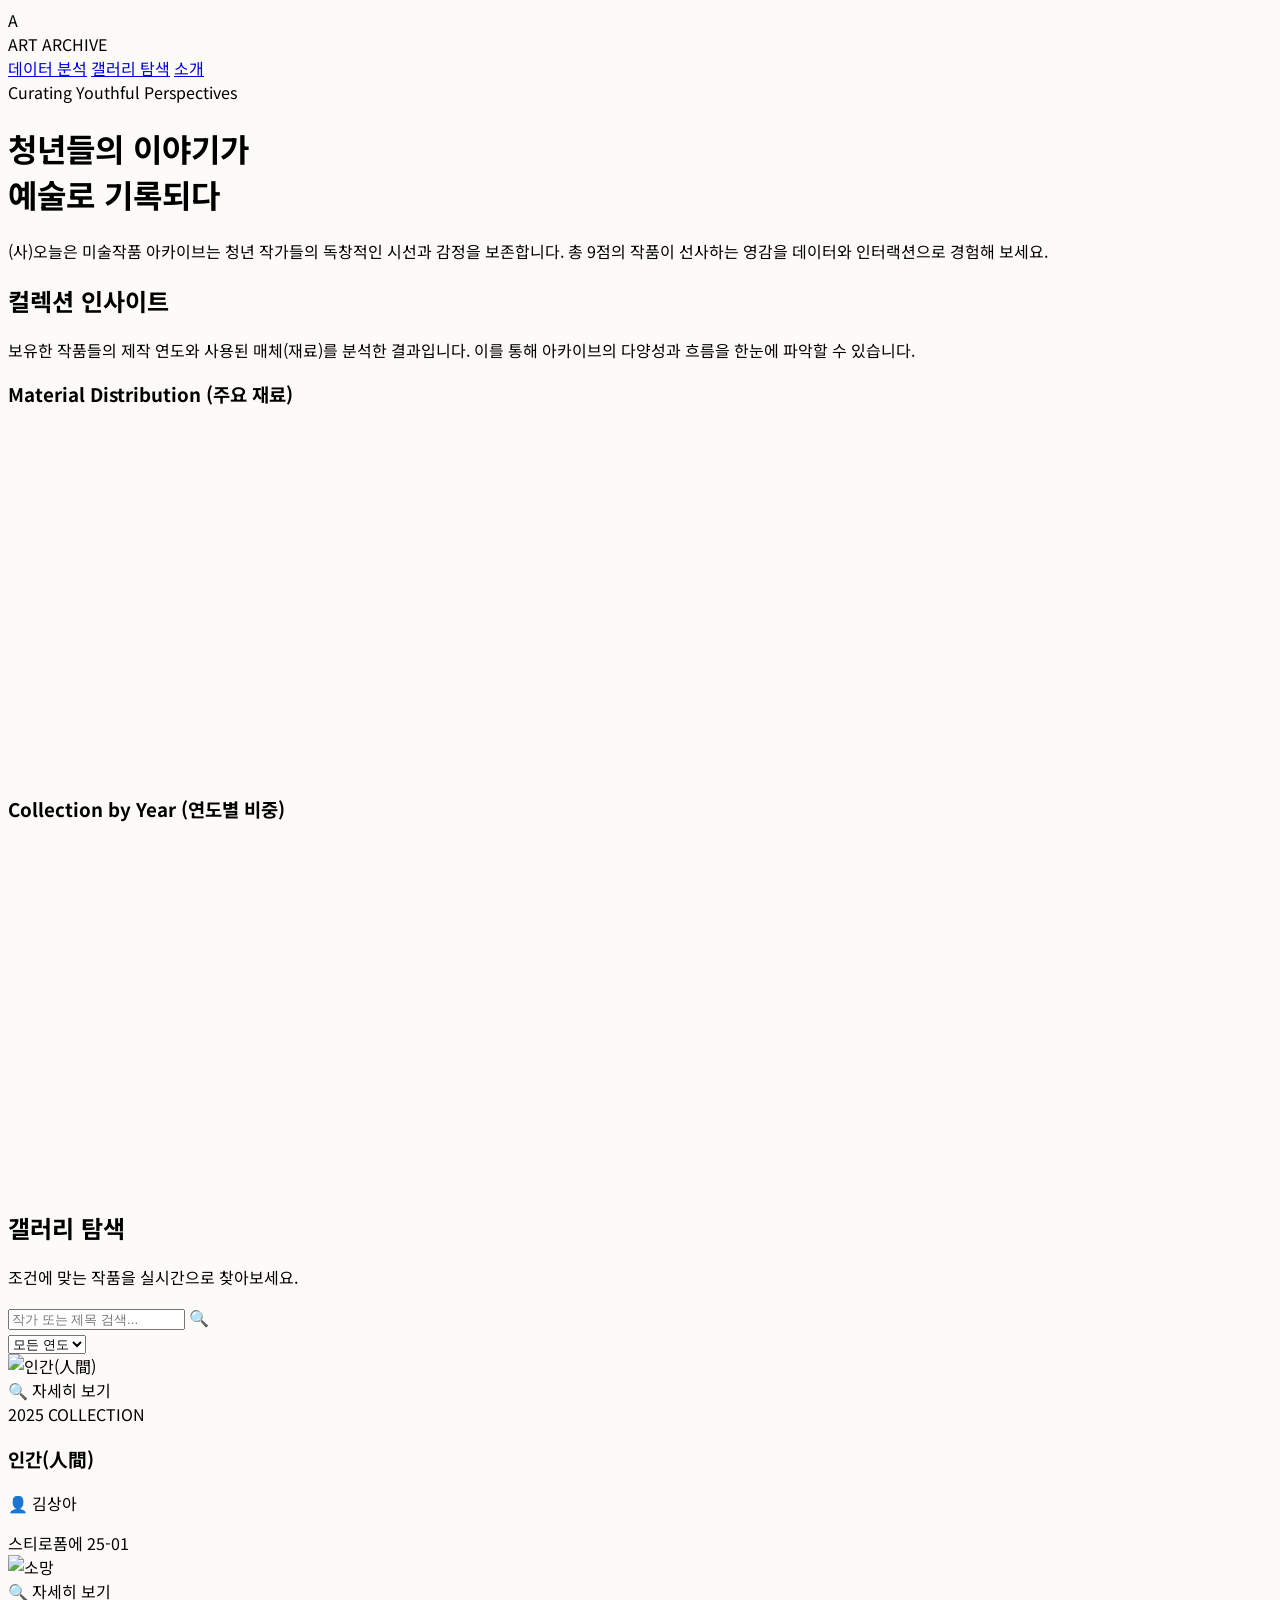
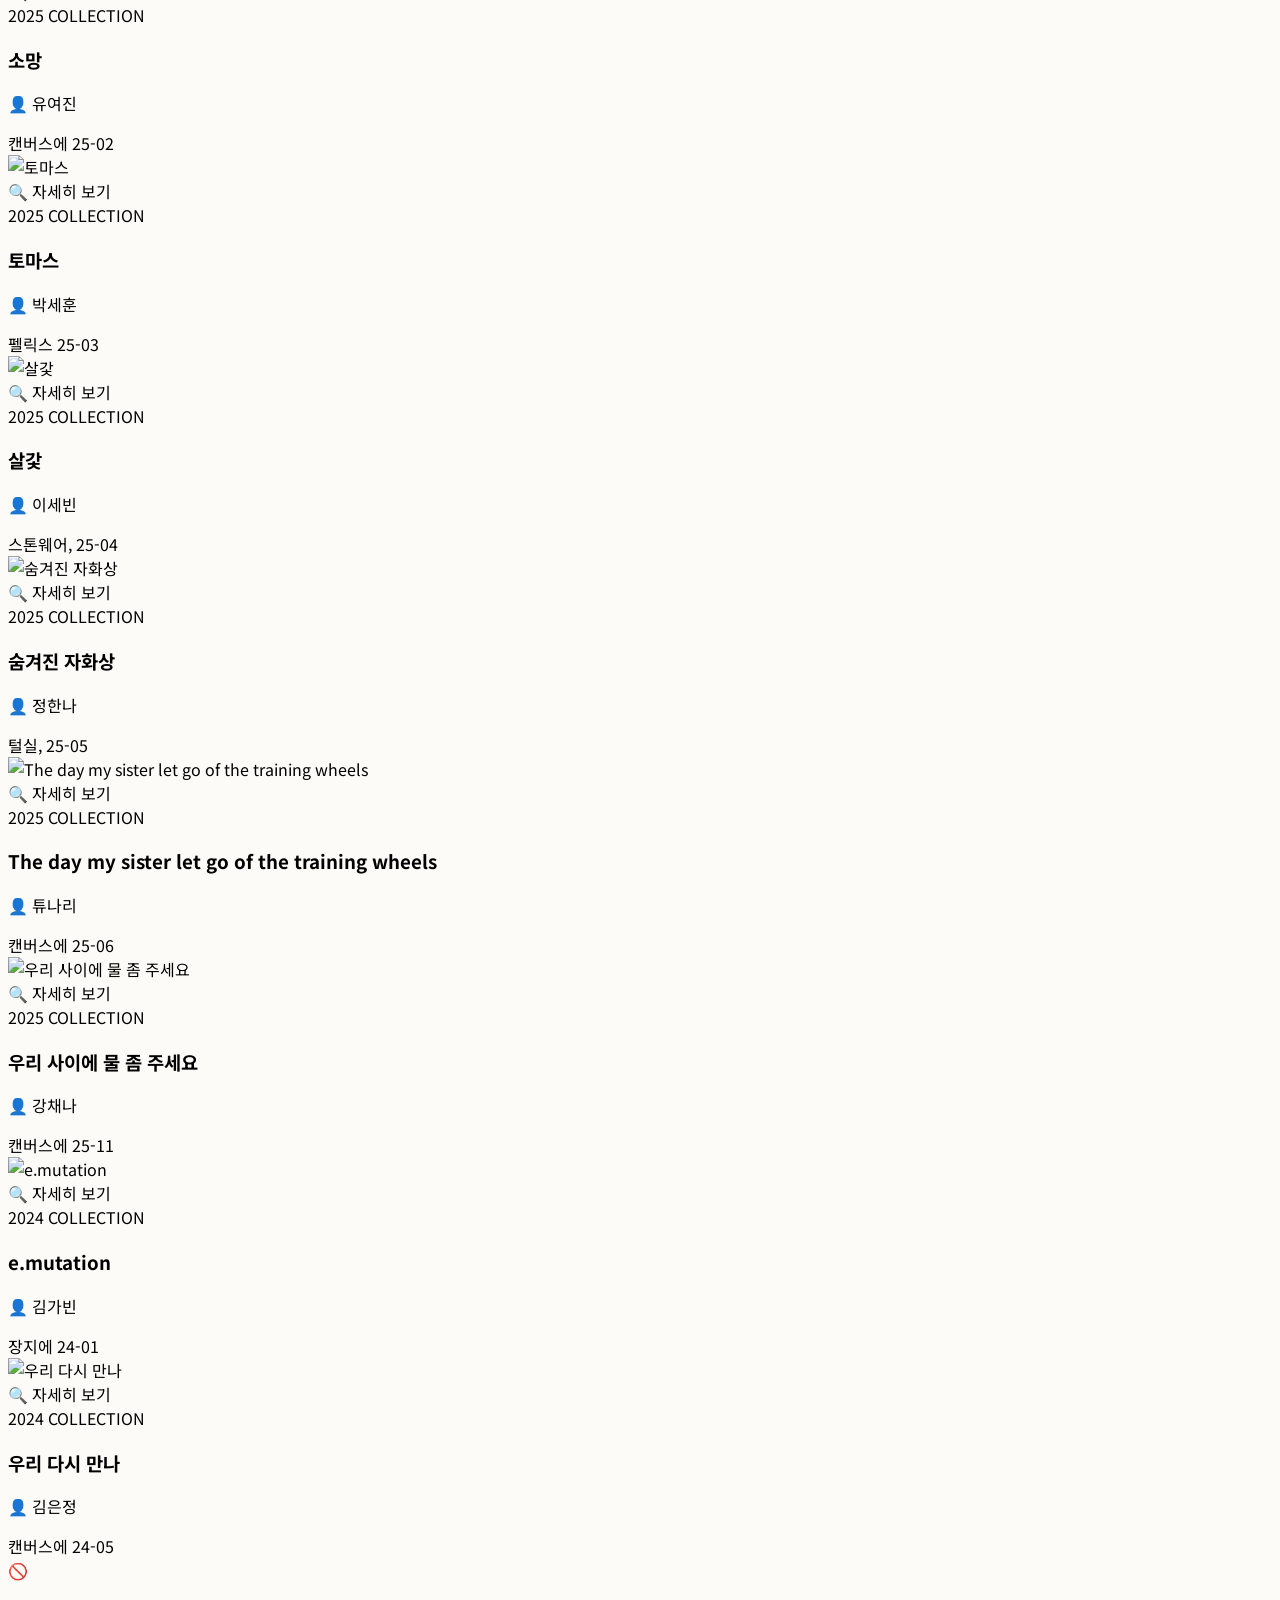
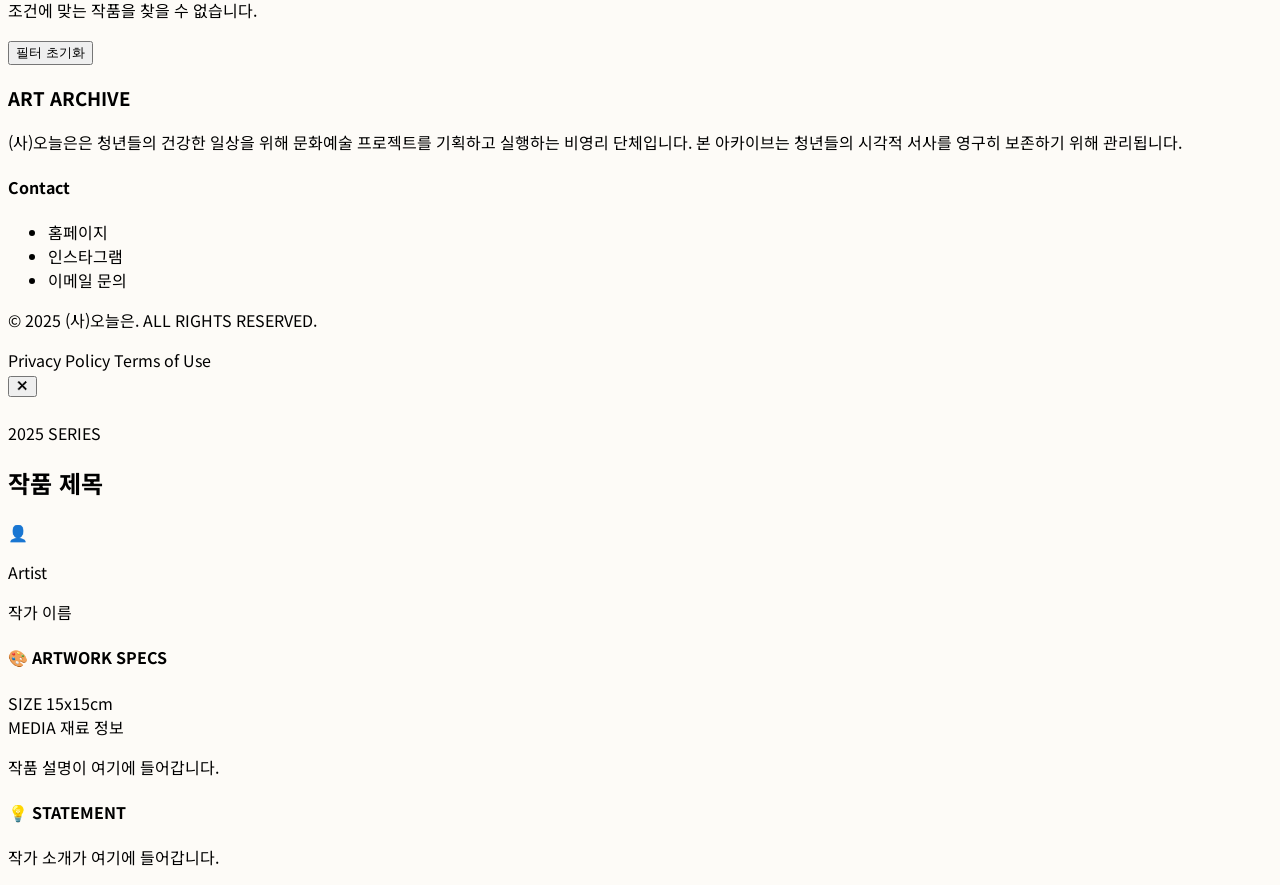
==== index.html @ 6c02b803 "Add files via upload" ====
<!DOCTYPE html>
<html lang="ko">
<head>
    <meta charset="UTF-8">
    <meta name="viewport" content="width=device-width, initial-scale=1.0">
    <title>(사)오늘은 미술작품 인터랙티브 아카이브</title>
    <!-- Tailwind CSS CDN -->
    <script src="https://cdn.tailwindcss.com"></script>
    <!-- Chart.js CDN -->
    <script src="https://cdn.jsdelivr.net/npm/chart.js"></script>
    <style>
        @import url('https://fonts.googleapis.com/css2?family=Noto+Sans+KR:wght@300;400;500;700;900&display=swap');
        
        body {
            font-family: 'Noto Sans KR', sans-serif;
            background-color: #fdfbf7; /* Warm Neutral Background */
        }

        .chart-container {
            position: relative;
            width: 100%;
            max-width: 600px;
            margin-left: auto;
            margin-right: auto;
            height: 300px;
            max-height: 400px;
        }

        @media (min-width: 768px) {
            .chart-container {
                height: 350px;
            }
        }

        .custom-scrollbar::-webkit-scrollbar {
            width: 6px;
        }
        .custom-scrollbar::-webkit-scrollbar-track {
            background: #f1f1f1;
        }
        .custom-scrollbar::-webkit-scrollbar-thumb {
            background: #cbd5e1;
            border-radius: 10px;
        }
        .custom-scrollbar::-webkit-scrollbar-thumb:hover {
            background: #94a3b8;
        }

        .artwork-card:hover .zoom-icon {
            opacity: 1;
            transform: scale(1);
        }
    </style>
</head>
<body class="text-slate-800 leading-relaxed overflow-x-hidden">

<!-- Chosen Palette: Warm Ivory & Professional Slate Blue -->
<!-- Application Structure Plan: 
    1. Hero Section: 서비스의 목적과 전체 규모를 요약하여 소개.
    2. Analytics Dashboard: Chart.js를 활용하여 재료 분포 및 연도별 비중을 시각화. 사용자가 전체 컬렉션의 성격을 데이터로 먼저 이해하도록 유도함.
    3. Interactive Gallery: 실시간 검색 및 필터링 기능을 갖춘 메인 탐색 영역.
    4. Detail Modal: 각 작품의 심층적인 서사(작가 의도, 소개)를 별도 레이어로 제공하여 몰입감 있는 소비 환경 조성.
    이 구조는 데이터 기반의 거시적 관점(Dashboard)에서 개별 작품의 미시적 관점(Gallery)으로 흐르는 논리적인 정보 아키텍처를 따름.
-->

<!-- Visualization & Content Choices: 
    - 컬렉션 규모 -> 숫자 카운터 -> 직관적 규모 파악.
    - 재료 분포 -> 가로 바 차트 (Chart.js) -> 다양한 매체(재료) 사용 현황 비교.
    - 연도별 비중 -> 도넛 차트 (Chart.js) -> 아카이브의 시간적 구성 확인.
    - 작품 목록 -> 인터랙티브 그리드 -> 시각적 탐색 및 필터링.
    - 상세 정보 -> 모달 윈도우 -> 텍스트와 이미지의 집중도 높은 결합.
    - NO SVG/Mermaid: 모든 아이콘 및 그래픽 요소는 Unicode 및 Tailwind 기반 레이아웃으로 구현.
-->

<!-- CONFIRMATION: NO SVG graphics used. NO Mermaid JS used. -->

<div id="app" class="min-h-screen flex flex-col">
    <!-- Navigation -->
    <nav class="bg-white/90 backdrop-blur-md border-b border-orange-100 sticky top-0 z-50">
        <div class="max-w-7xl mx-auto px-6 py-4 flex justify-between items-center">
            <div class="flex items-center gap-3">
                <div class="w-8 h-8 bg-blue-600 rounded-lg flex items-center justify-center text-white font-black">A</div>
                <span class="font-black text-xl tracking-tighter text-slate-900 underline decoration-blue-500 decoration-4 underline-offset-4">ART ARCHIVE</span>
            </div>
            <div class="hidden md:flex gap-8 text-sm font-bold text-slate-500">
                <a href="#dashboard" class="hover:text-blue-600 transition-colors">데이터 분석</a>
                <a href="#gallery" class="hover:text-blue-600 transition-colors">갤러리 탐색</a>
                <a href="#about" class="hover:text-blue-600 transition-colors">소개</a>
            </div>
        </div>
    </nav>

    <!-- Hero Section -->
    <header class="bg-white py-16 md:py-24 border-b border-slate-100">
        <div class="max-w-7xl mx-auto px-6 text-center">
            <span class="inline-block px-4 py-1.5 bg-blue-50 text-blue-600 text-xs font-black rounded-full mb-6 tracking-widest uppercase italic">Curating Youthful Perspectives</span>
            <h1 class="text-4xl md:text-6xl font-black text-slate-900 mb-6 leading-tight">
                청년들의 이야기가<br><span class="text-blue-600 italic">예술로 기록되다</span>
            </h1>
            <p class="max-w-2xl mx-auto text-slate-500 text-lg font-medium leading-relaxed">
                (사)오늘은 미술작품 아카이브는 청년 작가들의 독창적인 시선과 감정을 보존합니다. 
                총 <span id="total-count" class="text-blue-600 font-black">0</span>점의 작품이 선사하는 영감을 데이터와 인터랙션으로 경험해 보세요.
            </p>
        </div>
    </header>

    <!-- Dashboard Section -->
    <section id="dashboard" class="py-20 bg-[#f8fafc]">
        <div class="max-w-7xl mx-auto px-6">
            <div class="mb-12 text-center md:text-left">
                <h2 class="text-3xl font-black text-slate-900 mb-4">컬렉션 인사이트</h2>
                <p class="text-slate-500 max-w-xl">보유한 작품들의 제작 연도와 사용된 매체(재료)를 분석한 결과입니다. 이를 통해 아카이브의 다양성과 흐름을 한눈에 파악할 수 있습니다.</p>
            </div>

            <div class="grid grid-cols-1 md:grid-cols-2 gap-10">
                <!-- Material Chart -->
                <div class="bg-white p-8 rounded-[32px] shadow-sm border border-slate-100">
                    <h3 class="font-bold text-slate-400 text-xs uppercase tracking-widest mb-6">Material Distribution (주요 재료)</h3>
                    <div class="chart-container">
                        <canvas id="materialChart"></canvas>
                    </div>
                </div>

                <!-- Year Chart -->
                <div class="bg-white p-8 rounded-[32px] shadow-sm border border-slate-100">
                    <h3 class="font-bold text-slate-400 text-xs uppercase tracking-widest mb-6">Collection by Year (연도별 비중)</h3>
                    <div class="chart-container">
                        <canvas id="yearChart"></canvas>
                    </div>
                </div>
            </div>
        </div>
    </section>

    <!-- Gallery Section -->
    <section id="gallery" class="py-20 bg-white">
        <div class="max-w-7xl mx-auto px-6">
            <!-- Filter Bar -->
            <div class="flex flex-col md:flex-row justify-between items-start md:items-center gap-6 mb-16 bg-slate-50 p-6 rounded-[24px]">
                <div class="flex flex-col gap-2">
                    <h2 class="text-2xl font-black text-slate-900">갤러리 탐색</h2>
                    <p class="text-sm text-slate-400">조건에 맞는 작품을 실시간으로 찾아보세요.</p>
                </div>
                
                <div class="flex flex-wrap gap-4 w-full md:w-auto">
                    <div class="relative flex-grow md:flex-grow-0">
                        <input type="text" id="searchInput" placeholder="작가 또는 제목 검색..." 
                               class="w-full md:w-64 pl-10 pr-4 py-3 bg-white border border-slate-200 rounded-xl focus:ring-4 focus:ring-blue-500/10 focus:border-blue-500 outline-none text-sm font-medium transition-all">
                        <span class="absolute left-3 top-1/2 -translate-y-1/2 text-slate-300 font-bold">🔍</span>
                    </div>
                    <select id="yearFilter" 
                            class="pl-4 pr-10 py-3 bg-white border border-slate-200 rounded-xl focus:ring-4 focus:ring-blue-500/10 outline-none text-sm font-bold cursor-pointer appearance-none">
                        <option value="all">모든 연도</option>
                        <option value="2025">2025년</option>
                        <option value="2024">2024년</option>
                    </select>
                </div>
            </div>

            <!-- Art Grid -->
            <div id="artGrid" class="grid grid-cols-1 sm:grid-cols-2 lg:grid-cols-3 xl:grid-cols-4 gap-x-8 gap-y-12">
                <!-- Dynamically Populated -->
            </div>

            <!-- Empty State -->
            <div id="emptyState" class="hidden flex-col items-center justify-center py-32 text-slate-300">
                <span class="text-6xl mb-6">🚫</span>
                <p class="text-xl font-bold">조건에 맞는 작품을 찾을 수 없습니다.</p>
                <button id="resetFilters" class="mt-4 text-blue-600 hover:underline font-bold text-sm">필터 초기화</button>
            </div>
        </div>
    </section>

    <!-- Footer -->
    <footer class="mt-auto bg-slate-900 py-16 text-white">
        <div class="max-w-7xl mx-auto px-6">
            <div class="flex flex-col md:flex-row justify-between gap-12 border-b border-slate-800 pb-12 mb-12">
                <div class="max-w-sm">
                    <h3 class="text-2xl font-black mb-6 italic underline decoration-blue-500 decoration-4">ART ARCHIVE</h3>
                    <p class="text-slate-400 text-sm leading-relaxed">
                        (사)오늘은은 청년들의 건강한 일상을 위해 문화예술 프로젝트를 기획하고 실행하는 비영리 단체입니다. 본 아카이브는 청년들의 시각적 서사를 영구히 보존하기 위해 관리됩니다.
                    </p>
                </div>
                <div class="grid grid-cols-2 gap-16">
                    <div>
                        <h4 class="font-black text-xs uppercase tracking-widest text-slate-500 mb-6">Contact</h4>
                        <ul class="text-sm space-y-4 text-slate-300 font-medium">
                            <li class="hover:text-blue-400 cursor-pointer">홈페이지</li>
                            <li class="hover:text-blue-400 cursor-pointer">인스타그램</li>
                            <li class="hover:text-blue-400 cursor-pointer">이메일 문의</li>
                        </ul>
                    </div>
                </div>
            </div>
            <div class="flex flex-col md:flex-row justify-between items-center gap-6">
                <p class="text-slate-500 text-xs font-bold">© 2025 (사)오늘은. ALL RIGHTS RESERVED.</p>
                <div class="flex gap-4 text-xs font-black uppercase text-slate-500">
                    <span>Privacy Policy</span>
                    <span>Terms of Use</span>
                </div>
            </div>
        </div>
    </footer>

    <!-- Detail Modal -->
    <div id="detailModal" class="fixed inset-0 z-[100] hidden items-center justify-center p-4 bg-slate-950/90 backdrop-blur-xl animate-in fade-in duration-300">
        <div class="bg-white w-full max-w-6xl max-h-[90vh] rounded-[40px] overflow-hidden shadow-2xl flex flex-col md:flex-row relative">
            <button id="closeModal" class="absolute top-8 right-8 z-[110] p-4 bg-slate-100 hover:bg-red-50 text-slate-500 hover:text-red-500 rounded-full transition-all">
                <span class="font-bold">✕</span>
            </button>

            <!-- Image Area -->
            <div class="md:w-3/5 bg-slate-50 flex items-center justify-center overflow-hidden p-6 md:p-12 border-r border-slate-100">
                <img id="modalImg" src="" alt="" class="max-w-full max-h-[60vh] md:max-h-full object-contain shadow-2xl rounded-sm">
            </div>

            <!-- Info Area -->
            <div class="md:w-2/5 p-8 md:p-12 overflow-y-auto bg-white flex flex-col custom-scrollbar">
                <div class="mb-10">
                    <div class="flex items-center gap-3 mb-4">
                        <span id="modalYear" class="px-3 py-1 bg-blue-600 text-white text-[10px] font-black rounded-full tracking-tighter uppercase italic">2025 SERIES</span>
                    </div>
                    <h2 id="modalTitle" class="text-4xl font-black text-slate-900 mb-6 leading-tight">작품 제목</h2>
                    <div class="flex items-center gap-4 bg-slate-50 p-4 rounded-3xl">
                        <div class="w-12 h-12 bg-white rounded-full flex items-center justify-center text-blue-500 text-xl font-bold border border-slate-100">👤</div>
                        <div>
                            <p class="text-[10px] text-slate-400 font-black uppercase tracking-widest">Artist</p>
                            <p id="modalArtist" class="text-xl font-black text-slate-900">작가 이름</p>
                        </div>
                    </div>
                </div>

                <div class="space-y-10 flex-grow">
                    <section>
                        <h4 class="text-xs font-black text-blue-600 tracking-[0.2em] uppercase mb-4 flex items-center gap-2">
                            <span>🎨</span> ARTWORK SPECS
                        </h4>
                        <div class="grid grid-cols-2 gap-4 mb-6">
                            <div class="bg-slate-50 p-4 rounded-2xl border border-slate-100">
                                <span class="text-[10px] text-slate-400 block mb-1 font-black">SIZE</span>
                                <span id="modalSize" class="text-sm font-bold text-slate-800">15x15cm</span>
                            </div>
                            <div class="bg-slate-50 p-4 rounded-2xl border border-slate-100">
                                <span class="text-[10px] text-slate-400 block mb-1 font-black">MEDIA</span>
                                <span id="modalMaterial" class="text-sm font-bold text-slate-800 truncate">재료 정보</span>
                            </div>
                        </div>
                        <div class="bg-slate-50 p-6 rounded-3xl">
                            <p id="modalDescription" class="text-slate-600 leading-relaxed text-sm md:text-base">작품 설명이 여기에 들어갑니다.</p>
                        </div>
                    </section>

                    <section>
                        <h4 class="text-xs font-black text-blue-600 tracking-[0.2em] uppercase mb-4 flex items-center gap-2">
                            <span>💡</span> STATEMENT
                        </h4>
                        <p id="modalBio" class="text-slate-500 leading-relaxed text-sm italic border-l-4 border-blue-100 pl-4">작가 소개가 여기에 들어갑니다.</p>
                    </section>
                </div>
            </div>
        </div>
    </div>
</div>

<script>
// --- Data Source ---
const artData = [
  { id: "25-01", year: "2025", artist: "김상아", title: "인간(人間)", size: "15x15cm", material: "스티로폼에 자수", description: "인간(人間)은 ‘인간다움이란 무엇인가’라는 오래된 질문에서 시작된 작품이다. 스티로폼 위에 바늘을 천천히 통과시키며 ‘관계의 사이’를 다시 느껴보려 했다.", artistBio: "작가는 관계와 언어의 회복을 주제로 작업한다. 느리고 섬세한 바느질을 통해 인간다움과 연결의 온기를 시각화한다.", imageUrl: "https://drive.google.com/file/d/1kEcYbDO0qqcnV-AsMkYF5gl2xbBsEVEi/view?usp=drive_link" },
  { id: "25-02", year: "2025", artist: "유여진", title: "소망", size: "16x16cm", material: "캔버스에 유화", description: "작가는 가정의 번영과 앞날을 염원하는 마음이 담긴 옛집 거실의 화분을 그린다. 숯 위로 잎사귀와 작은 꽃들이 어우러진 이 화분은 견고한 믿음의 상징이다.", artistBio: "작가는 다양한 매체를 통해 과거를 재건하는 작업을 이어가고 있다. 재개발로 사라진 유년의 공간을 기억의 조각으로 다시 세운다.", imageUrl: "https://drive.google.com/file/d/1-K0RmkVg9hSuKTeJveCUqR2mfVvUdSma/view?usp=drivesdk" },
  { id: "25-03", year: "2025", artist: "박세훈", title: "토마스", size: "16x16cm", material: "펠릭스 쉘러 반광 인화지, 잉크", description: "미국인 새아버지 토마스가 이방인으로서 홀로 견뎌냈을 시간을 헤아리며, 그 시기의 순간들을 사진 작업으로 재연출했다.", artistBio: "작가는 낯선 공간에 놓인 사람의 감정과 시간의 밀도를 기록하는 사진 작업을 이어오고 있다.", imageUrl: "https://drive.google.com/file/d/12QKPg8LWF85PqEvKCVL_S4c_HEJeiyda/view?usp=drivesdk" },
  { id: "25-04", year: "2025", artist: "이세빈", title: "살갗", size: "16x16cm", material: "스톤웨어, 인모, 목재 합판", description: "살갗을 통해 몸과 세계가 어떻게 서로 닿고 반응하는지를 탐구한다. 흙을 빚어 살갗을 닮은 막을 만들며 감각을 물질로 표현한다.", artistBio: "작가는 주로 흙을 다루며 생각을 물질로 옮기는 작업을 한다. 형태가 질문으로 남는 방식을 탐구한다.", imageUrl: "https://drive.google.com/file/d/1GznH2XRdnB5GqAZB6jN8EZIU1h0XLHZe/view?usp=drivesdk" },
  { id: "25-05", year: "2025", artist: "정한나", title: "숨겨진 자화상", size: "16x16cm", material: "털실, 거울", description: "거울과 털실을 통해 악성곱슬이라 불리던 머리카락을 둘러싼 ‘숨김’과 ‘드러냄’의 감정을 표현한다.", artistBio: "정한나는 자기 존중의 철학을 모든 작업의 근간으로 삼는 디자이너다. 타인의 시선에서 벗어나 본연의 자신을 껴안는 가치를 탐구한다.", imageUrl: "https://drive.google.com/file/d/1fnuLmMuuBGr726gXu4JGpp1RKdiir-k9/view?usp=drivesdk" },
  { id: "25-06", year: "2025", artist: "튜나리", title: "The day my sister let go of the training wheels", size: "16x16cm", material: "캔버스에 DIY 시멘트", description: "사라진 장소의 물성과 기억을 재해석하는 리서치 기반 작업이다. 어린 시절 사적 기억을 불러오는 사물의 형태를 시멘트로 재현했다.", artistBio: "사진을 매체로 삼아 역사를 뒤로 접어보는 작업을 수행해왔다. 사진의 기록성과 조각의 물질성을 결합한다.", imageUrl: "https://drive.google.com/file/d/1sw77LesPB6ZjVthoE50KPTv0_raMgldY/view?usp=drivesdk" },
  { id: "25-11", year: "2025", artist: "강채나", title: "우리 사이에 물 좀 주세요", size: "90.9x72.7cm", material: "캔버스에 아크릴", description: "비어있거나 채워지는 컵은 인간의 마음과 같다. 흩어진 컵들이 모여 풍경을 이루듯 우리도 서로를 향해 다가갈 수 있음을 말한다.", artistBio: "강채나는 현실과 상상의 세계가 만나는 지점을 탐구한다. 지나칠 순간 속에서 빛나는 감정을 포착한다.", imageUrl: "https://drive.google.com/file/d/1E9p4D31Dd4kgIMylzjRU_6_HMC5fsAvl/view?usp=drivesdk" },
  { id: "24-01", year: "2024", artist: "김가빈", title: "e.mutation", size: "16x16cm", material: "장지에 특수미디움, 아크릴 등", description: "변화의 순간과 그 생성의 에너지를 하나의 흐름으로 포착한다. 존재의 불완전성을 새로운 가능성의 출발점으로 바라본다.", artistBio: "불완전함을 결함이 아닌 진화의 감각으로 탐구하며 관객이 복잡한 감정의 맥락을 발견하도록 유도한다.", imageUrl: "https://drive.google.com/file/d/1HxlUOkJsV3dppR0Us0ht0hjZMJeIXlKO/view?usp=drivesdk" },
  { id: "24-05", year: "2024", artist: "김은정", title: "우리 다시 만나", size: "16x16cm", material: "캔버스에 유화", description: "서로 다른 형태로 애쓰는 많은 손들을 보며 느낀 연대의 소망을 담았다. 각자의 길을 가지만 전시장에서 멋진 작가로 다시 만나길 꿈꾼다.", artistBio: "유화와 과슈를 활용해 평면 회화 작업을 하며 사진과 회화의 관계성, 여성 서사를 탐구한다.", imageUrl: "https://drive.google.com/file/d/1phHHycvAEZ1oPPXKF2MUy94o_lXjiMGj/view?usp=drive_link" }
];

// --- Global State ---
let filterState = {
    search: '',
    year: 'all'
};

// --- Utilities ---
const getDirectImageUrl = (url) => {
    if (!url) return "https://images.unsplash.com/photo-1579783902614-a3fb3927b6a5?auto=format&fit=crop&w=800&q=80";
    try {
        const regExp = /\/d\/([^\/]+)\//;
        const match = url.match(regExp);
        if (match && match[1]) return `https://drive.google.com/uc?id=${match[1]}`;
        const urlObj = new URL(url);
        const id = urlObj.searchParams.get('id');
        if (id) return `https://drive.google.com/uc?id=${id}`;
    } catch (e) { return url; }
    return url;
};

// --- Core Logic ---
const initApp = () => {
    document.getElementById('total-count').textContent = artData.length;
    renderGallery();
    initCharts();
    setupEventListeners();
};

const renderGallery = () => {
    const grid = document.getElementById('artGrid');
    const empty = document.getElementById('emptyState');
    
    const filtered = artData.filter(item => {
        const matchesSearch = item.title.toLowerCase().includes(filterState.search.toLowerCase()) || 
                             item.artist.toLowerCase().includes(filterState.search.toLowerCase());
        const matchesYear = filterState.year === 'all' || item.year === filterState.year;
        return matchesSearch && matchesYear;
    });

    if (filtered.length === 0) {
        grid.innerHTML = '';
        empty.classList.remove('hidden');
        empty.classList.add('flex');
    } else {
        empty.classList.add('hidden');
        empty.classList.remove('flex');
        grid.innerHTML = filtered.map(item => `
            <div class="artwork-card group bg-white rounded-3xl overflow-hidden shadow-sm hover:shadow-2xl transition-all duration-500 cursor-pointer border border-slate-100 flex flex-col transform hover:-translate-y-2"
                 onclick="openModal('${item.id}')">
                <div class="aspect-[4/5] w-full bg-slate-50 overflow-hidden relative">
                    <img src="${getDirectImageUrl(item.imageUrl)}" 
                         alt="${item.title}"
                         class="w-full h-full object-cover transition-transform duration-700 group-hover:scale-110"
                         onerror="this.src='https://images.unsplash.com/photo-1579783902614-a3fb3927b6a5?auto=format&fit=crop&w=500&h=600'">
                    <div class="absolute inset-0 bg-gradient-to-t from-slate-900/80 via-transparent to-transparent opacity-0 group-hover:opacity-100 transition-opacity duration-300 flex items-end p-6">
                        <div class="zoom-icon opacity-0 scale-50 transition-all duration-300 flex items-center gap-2 text-white text-sm font-bold">
                            <span class="text-xl">🔍</span> 자세히 보기
                        </div>
                    </div>
                    <div class="absolute top-4 left-4">
                        <span class="px-3 py-1 bg-white/90 backdrop-blur-md text-[10px] font-black text-blue-600 rounded-full shadow-sm tracking-tighter uppercase italic">
                            ${item.year} COLLECTION
                        </span>
                    </div>
                </div>
                <div class="p-6 flex-grow">
                    <h3 class="font-black text-xl text-slate-900 truncate mb-2 group-hover:text-blue-600 transition-colors">
                        ${item.title}
                    </h3>
                    <p class="text-sm text-slate-500 flex items-center gap-2 font-medium">
                        <span class="text-xs">👤</span> ${item.artist}
                    </p>
                    <div class="mt-4 pt-4 border-t border-slate-50 flex justify-between items-center">
                        <span class="text-[10px] font-black text-slate-300 uppercase tracking-widest">${item.material.split(' ')[0]}</span>
                        <span class="text-[10px] font-black text-blue-500 italic">${item.id}</span>
                    </div>
                </div>
            </div>
        `).join('');
    }
};

const initCharts = () => {
    // 1. Material Distribution Data
    const materialCounts = {};
    artData.forEach(item => {
        const m = item.material.includes('캔버스') ? 'Canvas Based' : 
                  item.material.includes('인화지') ? 'Photography' : 
                  item.material.includes('스티로폼') ? 'Mixed Media' : 'Installations';
        materialCounts[m] = (materialCounts[m] || 0) + 1;
    });

    const matCtx = document.getElementById('materialChart').getContext('2d');
    new Chart(matCtx, {
        type: 'bar',
        data: {
            labels: Object.keys(materialCounts),
            datasets: [{
                label: '작품 수',
                data: Object.values(materialCounts),
                backgroundColor: '#2563eb',
                borderRadius: 12,
                barThickness: 30
            }]
        },
        options: {
            indexAxis: 'y',
            responsive: true,
            maintainAspectRatio: false,
            plugins: { legend: { display: false } },
            scales: {
                x: { grid: { display: false }, ticks: { font: { weight: 'bold' } } },
                y: { grid: { display: false }, ticks: { font: { weight: 'bold' } } }
            }
        }
    });

    // 2. Year Distribution Data
    const yearCounts = {};
    artData.forEach(item => { yearCounts[item.year] = (yearCounts[item.year] || 0) + 1; });

    const yearCtx = document.getElementById('yearChart').getContext('2d');
    new Chart(yearCtx, {
        type: 'doughnut',
        data: {
            labels: Object.keys(yearCounts).map(y => `${y}년`),
            datasets: [{
                data: Object.values(yearCounts),
                backgroundColor: ['#2563eb', '#cbd5e1'],
                borderWidth: 0,
                hoverOffset: 10
            }]
        },
        options: {
            responsive: true,
            maintainAspectRatio: false,
            cutout: '70%',
            plugins: {
                legend: { position: 'bottom', labels: { font: { weight: 'bold' }, padding: 20 } }
            }
        }
    });
};

const openModal = (id) => {
    const item = artData.find(d => d.id === id);
    if (!item) return;

    document.getElementById('modalImg').src = getDirectImageUrl(item.imageUrl);
    document.getElementById('modalTitle').textContent = item.title;
    document.getElementById('modalArtist').textContent = item.artist;
    document.getElementById('modalYear').textContent = `${item.year} SERIES`;
    document.getElementById('modalSize').textContent = item.size;
    document.getElementById('modalMaterial').textContent = item.material;
    document.getElementById('modalDescription').textContent = item.description;
    document.getElementById('modalBio').textContent = item.artistBio;

    const modal = document.getElementById('detailModal');
    modal.classList.remove('hidden');
    modal.classList.add('flex');
    document.body.style.overflow = 'hidden';
};

const closeModal = () => {
    const modal = document.getElementById('detailModal');
    modal.classList.add('hidden');
    modal.classList.remove('flex');
    document.body.style.overflow = 'auto';
};

const setupEventListeners = () => {
    document.getElementById('searchInput').addEventListener('input', (e) => {
        filterState.search = e.target.value;
        renderGallery();
    });

    document.getElementById('yearFilter').addEventListener('change', (e) => {
        filterState.year = e.target.value;
        renderGallery();
    });

    document.getElementById('resetFilters').addEventListener('click', () => {
        filterState = { search: '', year: 'all' };
        document.getElementById('searchInput').value = '';
        document.getElementById('yearFilter').value = 'all';
        renderGallery();
    });

    document.getElementById('closeModal').addEventListener('click', closeModal);
    
    window.addEventListener('click', (e) => {
        if (e.target === document.getElementById('detailModal')) closeModal();
    });
};

// Start
window.onload = initApp;
</script>

</body>
</html>
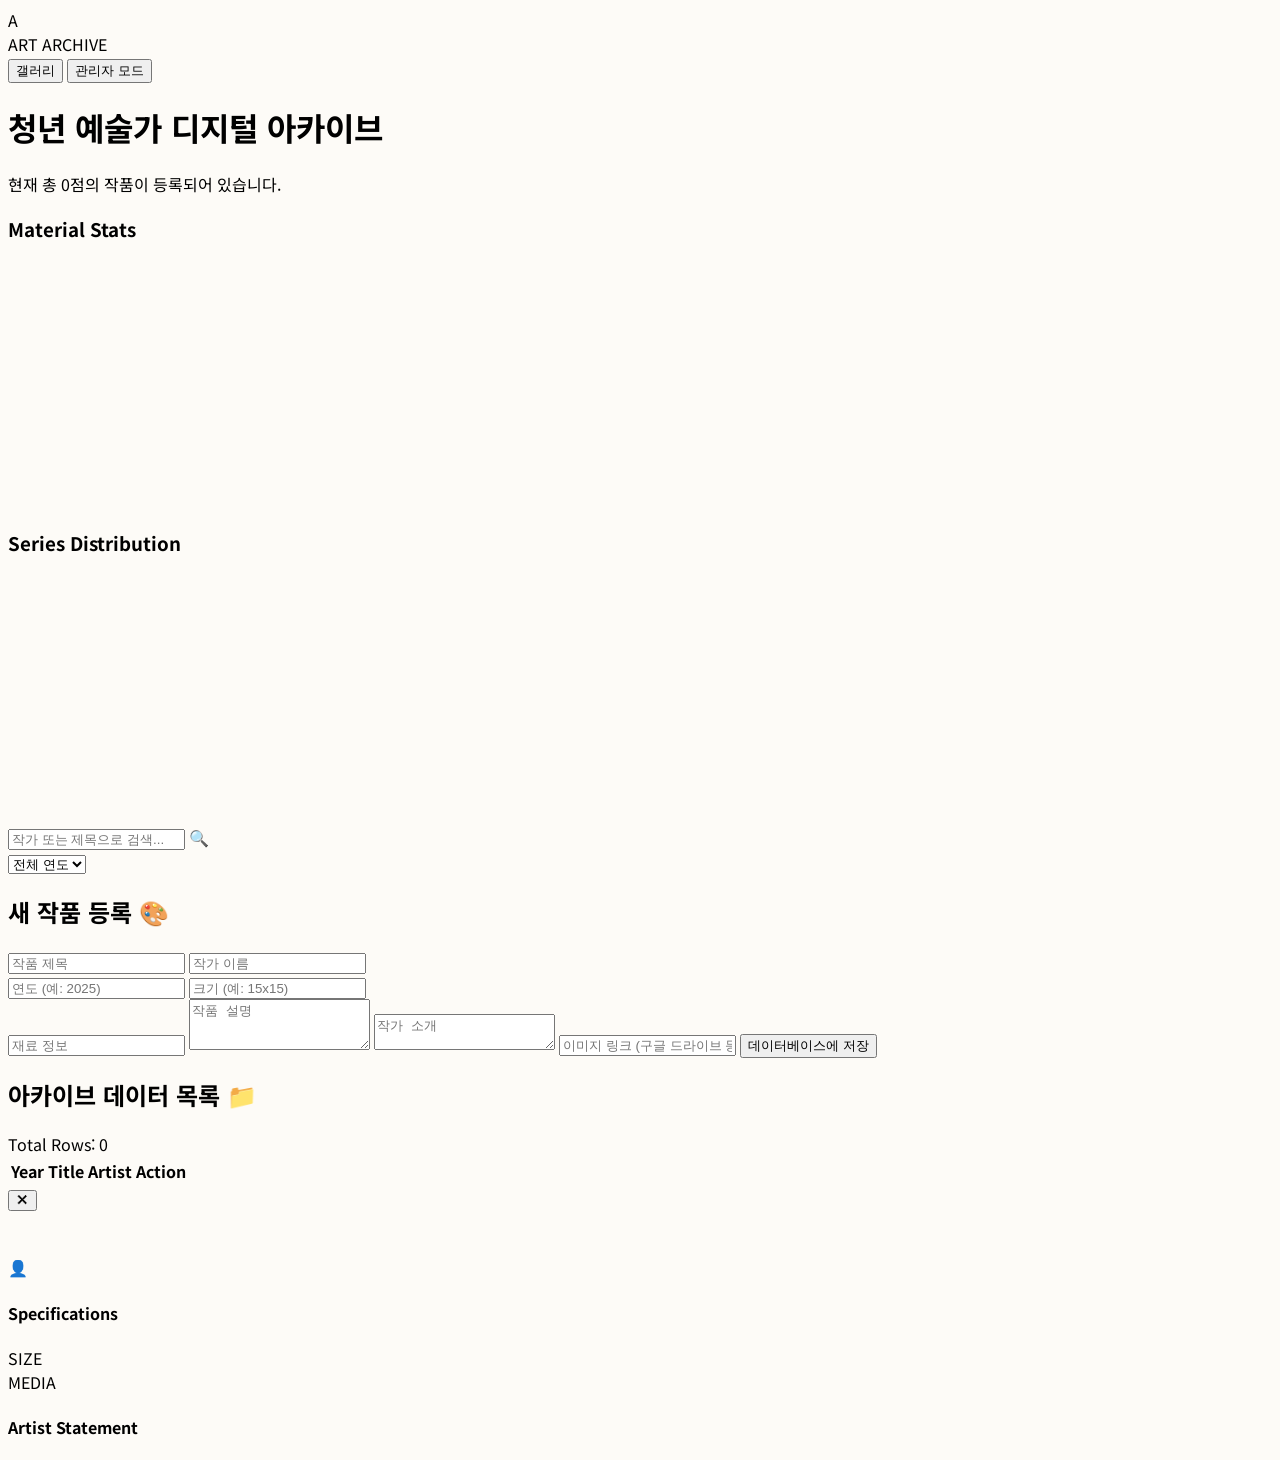
==== commit 34b6f8d4: "Add files via upload" ====
--- a/index.html
+++ b/index.html
@@ -8,472 +8,400 @@
     <script src="https://cdn.tailwindcss.com"></script>
     <!-- Chart.js CDN -->
     <script src="https://cdn.jsdelivr.net/npm/chart.js"></script>
+    <!-- Firebase SDKs -->
+    <script type="module">
+        import { initializeApp } from "https://www.gstatic.com/firebasejs/11.6.1/firebase-app.js";
+        import { getAuth, signInWithCustomToken, signInAnonymously, onAuthStateChanged } from "https://www.gstatic.com/firebasejs/11.6.1/firebase-auth.js";
+        import { getFirestore, doc, setDoc, getDoc, collection, query, onSnapshot, addDoc, updateDoc, deleteDoc } from "https://www.gstatic.com/firebasejs/11.6.1/firebase-firestore.js";
+
+        // Firebase Configuration (Provided by environment)
+        const firebaseConfig = JSON.parse(__firebase_config);
+        const app = initializeApp(firebaseConfig);
+        const auth = getAuth(app);
+        const db = getFirestore(app);
+        const appId = typeof __app_id !== 'undefined' ? __app_id : 'default-app-id';
+
+        // Global State
+        window.appState = {
+            user: null,
+            artworks: [],
+            currentView: 'gallery', // 'gallery' or 'admin'
+            filter: { search: '', year: 'all' }
+        };
+
+        // Charts instances
+        let materialChart = null;
+        let yearChart = null;
+
+        // Initialize Auth
+        const initAuth = async () => {
+            if (typeof __initial_auth_token !== 'undefined' && __initial_auth_token) {
+                await signInWithCustomToken(auth, __initial_auth_token);
+            } else {
+                await signInAnonymously(auth);
+            }
+        };
+
+        // Firebase Data Sync
+        onAuthStateChanged(auth, (user) => {
+            window.appState.user = user;
+            if (user) {
+                const artworksCol = collection(db, 'artifacts', appId, 'public', 'data', 'artworks');
+                onSnapshot(artworksCol, (snapshot) => {
+                    const data = [];
+                    snapshot.forEach(doc => data.push({ id: doc.id, ...doc.data() }));
+                    window.appState.artworks = data;
+                    updateUI();
+                }, (error) => console.error("Firestore Error:", error));
+            }
+        });
+
+        // Helper: Convert Google Drive Link
+        const getDirectImageUrl = (url) => {
+            if (!url) return "https://images.unsplash.com/photo-1579783902614-a3fb3927b6a5?auto=format&fit=crop&w=800&q=80";
+            try {
+                const regExp = /\/d\/([^\/]+)\//;
+                const match = url.match(regExp);
+                if (match && match[1]) return `https://drive.google.com/uc?id=${match[1]}`;
+                const urlObj = new URL(url);
+                const id = urlObj.searchParams.get('id');
+                if (id) return `https://drive.google.com/uc?id=${id}`;
+            } catch (e) { return url; }
+            return url;
+        };
+
+        // Actions
+        window.toggleView = (view) => {
+            window.appState.currentView = view;
+            updateUI();
+        };
+
+        window.addArtwork = async (e) => {
+            e.preventDefault();
+            if (!window.appState.user) return;
+            const formData = new FormData(e.target);
+            const newArt = Object.fromEntries(formData.entries());
+            
+            try {
+                await addDoc(collection(db, 'artifacts', appId, 'public', 'data', 'artworks'), {
+                    ...newArt,
+                    createdAt: new Date().toISOString()
+                });
+                e.target.reset();
+                showNotification("작품이 성공적으로 등록되었습니다.");
+            } catch (err) {
+                console.error(err);
+                showNotification("등록 중 오류가 발생했습니다.", true);
+            }
+        };
+
+        window.deleteArtwork = async (id) => {
+            if (!confirm("정말 삭제하시겠습니까?")) return;
+            try {
+                await deleteDoc(doc(db, 'artifacts', appId, 'public', 'data', 'artworks', id));
+                showNotification("작품이 삭제되었습니다.");
+            } catch (err) {
+                showNotification("삭제 중 오류가 발생했습니다.", true);
+            }
+        };
+
+        const showNotification = (msg, isError = false) => {
+            const toast = document.getElementById('toast');
+            toast.textContent = msg;
+            toast.className = `fixed bottom-10 left-1/2 -translate-x-1/2 px-6 py-3 rounded-full text-white font-bold transition-all z-[200] ${isError ? 'bg-red-500' : 'bg-blue-600'}`;
+            toast.style.display = 'block';
+            setTimeout(() => { toast.style.display = 'none'; }, 3000);
+        };
+
+        // UI Updates
+        const updateUI = () => {
+            const gallerySection = document.getElementById('gallery-view');
+            const adminSection = document.getElementById('admin-view');
+            const navLinks = document.querySelectorAll('.nav-link');
+
+            // View Toggle
+            if (window.appState.currentView === 'admin') {
+                gallerySection.classList.add('hidden');
+                adminSection.classList.remove('hidden');
+            } else {
+                gallerySection.classList.remove('hidden');
+                adminSection.classList.add('hidden');
+            }
+
+            // Stats
+            document.getElementById('total-count').textContent = window.appState.artworks.length;
+            
+            // Render Lists
+            renderGallery();
+            renderAdminTable();
+            renderCharts();
+        };
+
+        const renderGallery = () => {
+            const grid = document.getElementById('artGrid');
+            const filtered = window.appState.artworks.filter(item => {
+                const matchesSearch = (item.title || '').toLowerCase().includes(window.appState.filter.search.toLowerCase()) || 
+                                     (item.artist || '').toLowerCase().includes(window.appState.filter.search.toLowerCase());
+                const matchesYear = window.appState.filter.year === 'all' || item.year === window.appState.filter.year;
+                return matchesSearch && matchesYear;
+            });
+
+            if (filtered.length === 0) {
+                grid.innerHTML = '<div class="col-span-full py-20 text-center text-slate-300">표시할 작품이 없습니다.</div>';
+                return;
+            }
+
+            grid.innerHTML = filtered.map(item => `
+                <div class="artwork-card group bg-white rounded-3xl overflow-hidden shadow-sm hover:shadow-2xl transition-all duration-500 cursor-pointer border border-slate-100 flex flex-col transform hover:-translate-y-2"
+                     onclick="openModal('${item.id}')">
+                    <div class="aspect-[4/5] w-full bg-slate-50 overflow-hidden relative">
+                        <img src="${getDirectImageUrl(item.imageUrl)}" 
+                             class="w-full h-full object-cover transition-transform duration-700 group-hover:scale-110"
+                             onerror="this.src='https://images.unsplash.com/photo-1579783902614-a3fb3927b6a5?auto=format&fit=crop&w=500&h=600'">
+                        <div class="absolute top-4 left-4">
+                            <span class="px-3 py-1 bg-white/90 backdrop-blur-md text-[10px] font-black text-blue-600 rounded-full shadow-sm tracking-tighter uppercase italic">
+                                ${item.year} Series
+                            </span>
+                        </div>
+                    </div>
+                    <div class="p-6">
+                        <h3 class="font-black text-lg text-slate-900 truncate mb-1">${item.title}</h3>
+                        <p class="text-sm text-slate-500 font-medium">👤 ${item.artist}</p>
+                    </div>
+                </div>
+            `).join('');
+        };
+
+        const renderAdminTable = () => {
+            const tbody = document.getElementById('adminTableBody');
+            tbody.innerHTML = window.appState.artworks.map(item => `
+                <tr class="border-b border-slate-50 hover:bg-slate-50 transition-colors">
+                    <td class="py-4 px-4 font-bold text-sm text-slate-400">${item.year}</td>
+                    <td class="py-4 px-4 font-bold text-slate-900">${item.title}</td>
+                    <td class="py-4 px-4 text-slate-600">${item.artist}</td>
+                    <td class="py-4 px-4">
+                        <button onclick="deleteArtwork('${item.id}')" class="text-red-400 hover:text-red-600 font-bold text-xs uppercase tracking-tighter">Delete</button>
+                    </td>
+                </tr>
+            `).join('');
+        };
+
+        const renderCharts = () => {
+            const data = window.appState.artworks;
+            if (data.length === 0) return;
+
+            const materialMap = {};
+            const yearMap = {};
+
+            data.forEach(item => {
+                const m = (item.material || '기타').split(' ')[0];
+                materialMap[m] = (materialMap[m] || 0) + 1;
+                yearMap[item.year] = (yearMap[item.year] || 0) + 1;
+            });
+
+            if (materialChart) materialChart.destroy();
+            if (yearChart) yearChart.destroy();
+
+            materialChart = new Chart(document.getElementById('materialChart').getContext('2d'), {
+                type: 'bar',
+                data: {
+                    labels: Object.keys(materialMap),
+                    datasets: [{ data: Object.values(materialMap), backgroundColor: '#2563eb', borderRadius: 8 }]
+                },
+                options: { indexAxis: 'y', plugins: { legend: { display: false } }, maintainAspectRatio: false }
+            });
+
+            yearChart = new Chart(document.getElementById('yearChart').getContext('2d'), {
+                type: 'doughnut',
+                data: {
+                    labels: Object.keys(yearMap),
+                    datasets: [{ data: Object.values(yearMap), backgroundColor: ['#2563eb', '#cbd5e1', '#94a3b8'] }]
+                },
+                options: { cutout: '70%', maintainAspectRatio: false }
+            });
+        };
+
+        window.openModal = (id) => {
+            const item = window.appState.artworks.find(d => d.id === id);
+            if (!item) return;
+            document.getElementById('modalImg').src = getDirectImageUrl(item.imageUrl);
+            document.getElementById('modalTitle').textContent = item.title;
+            document.getElementById('modalArtist').textContent = item.artist;
+            document.getElementById('modalSize').textContent = item.size;
+            document.getElementById('modalMaterial').textContent = item.material;
+            document.getElementById('modalDescription').textContent = item.description;
+            document.getElementById('modalBio').textContent = item.artistBio;
+            document.getElementById('detailModal').classList.remove('hidden');
+            document.getElementById('detailModal').classList.add('flex');
+        };
+
+        window.closeModal = () => {
+            document.getElementById('detailModal').classList.add('hidden');
+            document.getElementById('detailModal').classList.remove('flex');
+        };
+
+        window.onload = () => {
+            initAuth();
+            document.getElementById('searchInput').oninput = (e) => {
+                window.appState.filter.search = e.target.value;
+                renderGallery();
+            };
+            document.getElementById('yearFilter').onchange = (e) => {
+                window.appState.filter.year = e.target.value;
+                renderGallery();
+            };
+        };
+    </script>
     <style>
         @import url('https://fonts.googleapis.com/css2?family=Noto+Sans+KR:wght@300;400;500;700;900&display=swap');
-        
-        body {
-            font-family: 'Noto Sans KR', sans-serif;
-            background-color: #fdfbf7; /* Warm Neutral Background */
-        }
-
-        .chart-container {
-            position: relative;
-            width: 100%;
-            max-width: 600px;
-            margin-left: auto;
-            margin-right: auto;
-            height: 300px;
-            max-height: 400px;
-        }
-
-        @media (min-width: 768px) {
-            .chart-container {
-                height: 350px;
-            }
-        }
-
-        .custom-scrollbar::-webkit-scrollbar {
-            width: 6px;
-        }
-        .custom-scrollbar::-webkit-scrollbar-track {
-            background: #f1f1f1;
-        }
-        .custom-scrollbar::-webkit-scrollbar-thumb {
-            background: #cbd5e1;
-            border-radius: 10px;
-        }
-        .custom-scrollbar::-webkit-scrollbar-thumb:hover {
-            background: #94a3b8;
-        }
-
-        .artwork-card:hover .zoom-icon {
-            opacity: 1;
-            transform: scale(1);
-        }
+        body { font-family: 'Noto Sans KR', sans-serif; background-color: #fdfbf7; }
+        .chart-container { position: relative; width: 100%; height: 250px; }
+        .custom-scrollbar::-webkit-scrollbar { width: 4px; }
+        .custom-scrollbar::-webkit-scrollbar-thumb { background: #cbd5e1; border-radius: 10px; }
     </style>
 </head>
-<body class="text-slate-800 leading-relaxed overflow-x-hidden">
+<body class="text-slate-800 selection:bg-blue-100 overflow-x-hidden">
 
 <!-- Chosen Palette: Warm Ivory & Professional Slate Blue -->
 <!-- Application Structure Plan: 
-    1. Hero Section: 서비스의 목적과 전체 규모를 요약하여 소개.
-    2. Analytics Dashboard: Chart.js를 활용하여 재료 분포 및 연도별 비중을 시각화. 사용자가 전체 컬렉션의 성격을 데이터로 먼저 이해하도록 유도함.
-    3. Interactive Gallery: 실시간 검색 및 필터링 기능을 갖춘 메인 탐색 영역.
-    4. Detail Modal: 각 작품의 심층적인 서사(작가 의도, 소개)를 별도 레이어로 제공하여 몰입감 있는 소비 환경 조성.
-    이 구조는 데이터 기반의 거시적 관점(Dashboard)에서 개별 작품의 미시적 관점(Gallery)으로 흐르는 논리적인 정보 아키텍처를 따름.
+    1. Navigation: 갤러리와 관리자 모드를 전환하는 탭.
+    2. Gallery View (Main): 전체 작품 탐색, 검색, 시각화 대시보드.
+    3. Admin View (Management): 구글 시트처럼 데이터를 행 형태로 관리하고 실시간 추가/삭제.
+    4. Cloud Sync: Firestore를 사용하여 데이터가 새로고침 후에도 유지되도록 설계.
 -->
-
-<!-- Visualization & Content Choices: 
-    - 컬렉션 규모 -> 숫자 카운터 -> 직관적 규모 파악.
-    - 재료 분포 -> 가로 바 차트 (Chart.js) -> 다양한 매체(재료) 사용 현황 비교.
-    - 연도별 비중 -> 도넛 차트 (Chart.js) -> 아카이브의 시간적 구성 확인.
-    - 작품 목록 -> 인터랙티브 그리드 -> 시각적 탐색 및 필터링.
-    - 상세 정보 -> 모달 윈도우 -> 텍스트와 이미지의 집중도 높은 결합.
-    - NO SVG/Mermaid: 모든 아이콘 및 그래픽 요소는 Unicode 및 Tailwind 기반 레이아웃으로 구현.
--->
-
-<!-- CONFIRMATION: NO SVG graphics used. NO Mermaid JS used. -->
 
 <div id="app" class="min-h-screen flex flex-col">
     <!-- Navigation -->
     <nav class="bg-white/90 backdrop-blur-md border-b border-orange-100 sticky top-0 z-50">
         <div class="max-w-7xl mx-auto px-6 py-4 flex justify-between items-center">
-            <div class="flex items-center gap-3">
+            <div class="flex items-center gap-3 cursor-pointer" onclick="toggleView('gallery')">
                 <div class="w-8 h-8 bg-blue-600 rounded-lg flex items-center justify-center text-white font-black">A</div>
-                <span class="font-black text-xl tracking-tighter text-slate-900 underline decoration-blue-500 decoration-4 underline-offset-4">ART ARCHIVE</span>
-            </div>
-            <div class="hidden md:flex gap-8 text-sm font-bold text-slate-500">
-                <a href="#dashboard" class="hover:text-blue-600 transition-colors">데이터 분석</a>
-                <a href="#gallery" class="hover:text-blue-600 transition-colors">갤러리 탐색</a>
-                <a href="#about" class="hover:text-blue-600 transition-colors">소개</a>
+                <span class="font-black text-xl tracking-tighter">ART ARCHIVE</span>
+            </div>
+            <div class="flex gap-4 md:gap-8">
+                <button onclick="toggleView('gallery')" class="text-sm font-bold text-slate-500 hover:text-blue-600 transition-colors">갤러리</button>
+                <button onclick="toggleView('admin')" class="px-4 py-2 bg-slate-900 text-white text-xs font-black rounded-full hover:bg-blue-600 transition-all">관리자 모드</button>
             </div>
         </div>
     </nav>
 
-    <!-- Hero Section -->
-    <header class="bg-white py-16 md:py-24 border-b border-slate-100">
-        <div class="max-w-7xl mx-auto px-6 text-center">
-            <span class="inline-block px-4 py-1.5 bg-blue-50 text-blue-600 text-xs font-black rounded-full mb-6 tracking-widest uppercase italic">Curating Youthful Perspectives</span>
-            <h1 class="text-4xl md:text-6xl font-black text-slate-900 mb-6 leading-tight">
-                청년들의 이야기가<br><span class="text-blue-600 italic">예술로 기록되다</span>
-            </h1>
-            <p class="max-w-2xl mx-auto text-slate-500 text-lg font-medium leading-relaxed">
-                (사)오늘은 미술작품 아카이브는 청년 작가들의 독창적인 시선과 감정을 보존합니다. 
-                총 <span id="total-count" class="text-blue-600 font-black">0</span>점의 작품이 선사하는 영감을 데이터와 인터랙션으로 경험해 보세요.
-            </p>
+    <!-- TOAST -->
+    <div id="toast" class="hidden"></div>
+
+    <!-- GALLERY VIEW -->
+    <div id="gallery-view">
+        <header class="bg-white py-16 border-b border-slate-100">
+            <div class="max-w-7xl mx-auto px-6 text-center">
+                <h1 class="text-4xl md:text-5xl font-black text-slate-900 mb-4 tracking-tight">청년 예술가 <span class="text-blue-600 italic">디지털 아카이브</span></h1>
+                <p class="text-slate-500 font-medium">현재 총 <span id="total-count" class="text-blue-600 font-black">0</span>점의 작품이 등록되어 있습니다.</p>
+            </div>
+        </header>
+
+        <section class="py-12 bg-slate-50 border-b border-slate-200">
+            <div class="max-w-7xl mx-auto px-6 grid grid-cols-1 md:grid-cols-2 gap-8">
+                <div class="bg-white p-6 rounded-3xl shadow-sm border border-slate-100">
+                    <h3 class="text-xs font-black text-slate-300 uppercase tracking-widest mb-4">Material Stats</h3>
+                    <div class="chart-container"><canvas id="materialChart"></canvas></div>
+                </div>
+                <div class="bg-white p-6 rounded-3xl shadow-sm border border-slate-100">
+                    <h3 class="text-xs font-black text-slate-300 uppercase tracking-widest mb-4">Series Distribution</h3>
+                    <div class="chart-container"><canvas id="yearChart"></canvas></div>
+                </div>
+            </div>
+        </section>
+
+        <section class="py-16 max-w-7xl mx-auto px-6">
+            <div class="flex flex-col md:flex-row gap-4 mb-12 items-center justify-between">
+                <div class="relative w-full md:w-96">
+                    <input type="text" id="searchInput" placeholder="작가 또는 제목으로 검색..." class="w-full pl-10 pr-4 py-3 bg-white border border-slate-200 rounded-2xl outline-none focus:ring-4 focus:ring-blue-500/10 transition-all">
+                    <span class="absolute left-4 top-1/2 -translate-y-1/2">🔍</span>
+                </div>
+                <select id="yearFilter" class="w-full md:w-40 px-4 py-3 bg-white border border-slate-200 rounded-2xl font-bold appearance-none cursor-pointer outline-none">
+                    <option value="all">전체 연도</option>
+                    <option value="2025">2025년</option>
+                    <option value="2024">2024년</option>
+                </select>
+            </div>
+            <div id="artGrid" class="grid grid-cols-1 sm:grid-cols-2 lg:grid-cols-3 xl:grid-cols-4 gap-8"></div>
+        </section>
+    </div>
+
+    <!-- ADMIN VIEW -->
+    <div id="admin-view" class="hidden py-16">
+        <div class="max-w-7xl mx-auto px-6">
+            <div class="grid lg:grid-cols-3 gap-12">
+                <!-- Add Form -->
+                <div class="lg:col-span-1">
+                    <div class="bg-white p-8 rounded-[40px] shadow-xl border border-blue-50 sticky top-24">
+                        <h2 class="text-2xl font-black mb-6">새 작품 등록 🎨</h2>
+                        <form onsubmit="addArtwork(event)" class="space-y-4">
+                            <input name="title" placeholder="작품 제목" required class="w-full px-4 py-3 bg-slate-50 border-none rounded-xl focus:ring-2 focus:ring-blue-500 outline-none">
+                            <input name="artist" placeholder="작가 이름" required class="w-full px-4 py-3 bg-slate-50 border-none rounded-xl focus:ring-2 focus:ring-blue-500 outline-none">
+                            <div class="grid grid-cols-2 gap-3">
+                                <input name="year" placeholder="연도 (예: 2025)" required class="px-4 py-3 bg-slate-50 border-none rounded-xl focus:ring-2 focus:ring-blue-500 outline-none">
+                                <input name="size" placeholder="크기 (예: 15x15)" class="px-4 py-3 bg-slate-50 border-none rounded-xl focus:ring-2 focus:ring-blue-500 outline-none">
+                            </div>
+                            <input name="material" placeholder="재료 정보" class="w-full px-4 py-3 bg-slate-50 border-none rounded-xl focus:ring-2 focus:ring-blue-500 outline-none">
+                            <textarea name="description" placeholder="작품 설명" rows="3" class="w-full px-4 py-3 bg-slate-50 border-none rounded-xl focus:ring-2 focus:ring-blue-500 outline-none"></textarea>
+                            <textarea name="artistBio" placeholder="작가 소개" rows="2" class="w-full px-4 py-3 bg-slate-50 border-none rounded-xl focus:ring-2 focus:ring-blue-500 outline-none"></textarea>
+                            <input name="imageUrl" placeholder="이미지 링크 (구글 드라이브 등)" class="w-full px-4 py-3 bg-slate-50 border-none rounded-xl focus:ring-2 focus:ring-blue-500 outline-none">
+                            <button type="submit" class="w-full py-4 bg-blue-600 text-white font-black rounded-2xl hover:bg-blue-700 transition-all shadow-lg shadow-blue-500/20">데이터베이스에 저장</button>
+                        </form>
+                    </div>
+                </div>
+                <!-- Data Table -->
+                <div class="lg:col-span-2">
+                    <div class="bg-white rounded-[40px] shadow-sm border border-slate-100 overflow-hidden">
+                        <div class="p-8 border-b border-slate-100 flex justify-between items-center">
+                            <h2 class="text-xl font-black">아카이브 데이터 목록 📁</h2>
+                            <span class="text-xs font-bold text-slate-400">Total Rows: <span id="admin-count">0</span></span>
+                        </div>
+                        <div class="overflow-x-auto">
+                            <table class="w-full text-left">
+                                <thead class="bg-slate-50 text-[10px] font-black uppercase text-slate-400">
+                                    <tr>
+                                        <th class="py-4 px-4">Year</th>
+                                        <th class="py-4 px-4">Title</th>
+                                        <th class="py-4 px-4">Artist</th>
+                                        <th class="py-4 px-4">Action</th>
+                                    </tr>
+                                </thead>
+                                <tbody id="adminTableBody" class="text-sm"></tbody>
+                            </table>
+                        </div>
+                    </div>
+                </div>
+            </div>
         </div>
-    </header>
-
-    <!-- Dashboard Section -->
-    <section id="dashboard" class="py-20 bg-[#f8fafc]">
-        <div class="max-w-7xl mx-auto px-6">
-            <div class="mb-12 text-center md:text-left">
-                <h2 class="text-3xl font-black text-slate-900 mb-4">컬렉션 인사이트</h2>
-                <p class="text-slate-500 max-w-xl">보유한 작품들의 제작 연도와 사용된 매체(재료)를 분석한 결과입니다. 이를 통해 아카이브의 다양성과 흐름을 한눈에 파악할 수 있습니다.</p>
-            </div>
-
-            <div class="grid grid-cols-1 md:grid-cols-2 gap-10">
-                <!-- Material Chart -->
-                <div class="bg-white p-8 rounded-[32px] shadow-sm border border-slate-100">
-                    <h3 class="font-bold text-slate-400 text-xs uppercase tracking-widest mb-6">Material Distribution (주요 재료)</h3>
-                    <div class="chart-container">
-                        <canvas id="materialChart"></canvas>
-                    </div>
-                </div>
-
-                <!-- Year Chart -->
-                <div class="bg-white p-8 rounded-[32px] shadow-sm border border-slate-100">
-                    <h3 class="font-bold text-slate-400 text-xs uppercase tracking-widest mb-6">Collection by Year (연도별 비중)</h3>
-                    <div class="chart-container">
-                        <canvas id="yearChart"></canvas>
-                    </div>
-                </div>
-            </div>
-        </div>
-    </section>
-
-    <!-- Gallery Section -->
-    <section id="gallery" class="py-20 bg-white">
-        <div class="max-w-7xl mx-auto px-6">
-            <!-- Filter Bar -->
-            <div class="flex flex-col md:flex-row justify-between items-start md:items-center gap-6 mb-16 bg-slate-50 p-6 rounded-[24px]">
-                <div class="flex flex-col gap-2">
-                    <h2 class="text-2xl font-black text-slate-900">갤러리 탐색</h2>
-                    <p class="text-sm text-slate-400">조건에 맞는 작품을 실시간으로 찾아보세요.</p>
-                </div>
-                
-                <div class="flex flex-wrap gap-4 w-full md:w-auto">
-                    <div class="relative flex-grow md:flex-grow-0">
-                        <input type="text" id="searchInput" placeholder="작가 또는 제목 검색..." 
-                               class="w-full md:w-64 pl-10 pr-4 py-3 bg-white border border-slate-200 rounded-xl focus:ring-4 focus:ring-blue-500/10 focus:border-blue-500 outline-none text-sm font-medium transition-all">
-                        <span class="absolute left-3 top-1/2 -translate-y-1/2 text-slate-300 font-bold">🔍</span>
-                    </div>
-                    <select id="yearFilter" 
-                            class="pl-4 pr-10 py-3 bg-white border border-slate-200 rounded-xl focus:ring-4 focus:ring-blue-500/10 outline-none text-sm font-bold cursor-pointer appearance-none">
-                        <option value="all">모든 연도</option>
-                        <option value="2025">2025년</option>
-                        <option value="2024">2024년</option>
-                    </select>
-                </div>
-            </div>
-
-            <!-- Art Grid -->
-            <div id="artGrid" class="grid grid-cols-1 sm:grid-cols-2 lg:grid-cols-3 xl:grid-cols-4 gap-x-8 gap-y-12">
-                <!-- Dynamically Populated -->
-            </div>
-
-            <!-- Empty State -->
-            <div id="emptyState" class="hidden flex-col items-center justify-center py-32 text-slate-300">
-                <span class="text-6xl mb-6">🚫</span>
-                <p class="text-xl font-bold">조건에 맞는 작품을 찾을 수 없습니다.</p>
-                <button id="resetFilters" class="mt-4 text-blue-600 hover:underline font-bold text-sm">필터 초기화</button>
-            </div>
-        </div>
-    </section>
-
-    <!-- Footer -->
-    <footer class="mt-auto bg-slate-900 py-16 text-white">
-        <div class="max-w-7xl mx-auto px-6">
-            <div class="flex flex-col md:flex-row justify-between gap-12 border-b border-slate-800 pb-12 mb-12">
-                <div class="max-w-sm">
-                    <h3 class="text-2xl font-black mb-6 italic underline decoration-blue-500 decoration-4">ART ARCHIVE</h3>
-                    <p class="text-slate-400 text-sm leading-relaxed">
-                        (사)오늘은은 청년들의 건강한 일상을 위해 문화예술 프로젝트를 기획하고 실행하는 비영리 단체입니다. 본 아카이브는 청년들의 시각적 서사를 영구히 보존하기 위해 관리됩니다.
-                    </p>
-                </div>
-                <div class="grid grid-cols-2 gap-16">
+    </div>
+
+    <!-- MODAL -->
+    <div id="detailModal" class="fixed inset-0 z-[200] hidden items-center justify-center p-4 bg-slate-950/90 backdrop-blur-xl transition-all">
+        <div class="bg-white w-full max-w-6xl max-h-[90vh] rounded-[40px] overflow-hidden shadow-2xl flex flex-col md:flex-row relative">
+            <button onclick="closeModal()" class="absolute top-6 right-6 z-10 p-4 bg-white/20 hover:bg-white/40 text-slate-600 rounded-full transition-all">✕</button>
+            <div class="md:w-3/5 bg-slate-50 flex items-center justify-center p-6 border-r border-slate-100">
+                <img id="modalImg" src="" class="max-w-full max-h-[70vh] object-contain shadow-2xl rounded-sm">
+            </div>
+            <div class="md:w-2/5 p-8 md:p-12 overflow-y-auto bg-white custom-scrollbar">
+                <h2 id="modalTitle" class="text-3xl font-black mb-2"></h2>
+                <div class="flex items-center gap-2 mb-8"><div class="w-8 h-8 rounded-full bg-blue-50 flex items-center justify-center text-blue-500">👤</div><p id="modalArtist" class="font-bold text-lg text-slate-700"></p></div>
+                <div class="space-y-8">
                     <div>
-                        <h4 class="font-black text-xs uppercase tracking-widest text-slate-500 mb-6">Contact</h4>
-                        <ul class="text-sm space-y-4 text-slate-300 font-medium">
-                            <li class="hover:text-blue-400 cursor-pointer">홈페이지</li>
-                            <li class="hover:text-blue-400 cursor-pointer">인스타그램</li>
-                            <li class="hover:text-blue-400 cursor-pointer">이메일 문의</li>
-                        </ul>
-                    </div>
-                </div>
-            </div>
-            <div class="flex flex-col md:flex-row justify-between items-center gap-6">
-                <p class="text-slate-500 text-xs font-bold">© 2025 (사)오늘은. ALL RIGHTS RESERVED.</p>
-                <div class="flex gap-4 text-xs font-black uppercase text-slate-500">
-                    <span>Privacy Policy</span>
-                    <span>Terms of Use</span>
-                </div>
-            </div>
-        </div>
-    </footer>
-
-    <!-- Detail Modal -->
-    <div id="detailModal" class="fixed inset-0 z-[100] hidden items-center justify-center p-4 bg-slate-950/90 backdrop-blur-xl animate-in fade-in duration-300">
-        <div class="bg-white w-full max-w-6xl max-h-[90vh] rounded-[40px] overflow-hidden shadow-2xl flex flex-col md:flex-row relative">
-            <button id="closeModal" class="absolute top-8 right-8 z-[110] p-4 bg-slate-100 hover:bg-red-50 text-slate-500 hover:text-red-500 rounded-full transition-all">
-                <span class="font-bold">✕</span>
-            </button>
-
-            <!-- Image Area -->
-            <div class="md:w-3/5 bg-slate-50 flex items-center justify-center overflow-hidden p-6 md:p-12 border-r border-slate-100">
-                <img id="modalImg" src="" alt="" class="max-w-full max-h-[60vh] md:max-h-full object-contain shadow-2xl rounded-sm">
-            </div>
-
-            <!-- Info Area -->
-            <div class="md:w-2/5 p-8 md:p-12 overflow-y-auto bg-white flex flex-col custom-scrollbar">
-                <div class="mb-10">
-                    <div class="flex items-center gap-3 mb-4">
-                        <span id="modalYear" class="px-3 py-1 bg-blue-600 text-white text-[10px] font-black rounded-full tracking-tighter uppercase italic">2025 SERIES</span>
-                    </div>
-                    <h2 id="modalTitle" class="text-4xl font-black text-slate-900 mb-6 leading-tight">작품 제목</h2>
-                    <div class="flex items-center gap-4 bg-slate-50 p-4 rounded-3xl">
-                        <div class="w-12 h-12 bg-white rounded-full flex items-center justify-center text-blue-500 text-xl font-bold border border-slate-100">👤</div>
-                        <div>
-                            <p class="text-[10px] text-slate-400 font-black uppercase tracking-widest">Artist</p>
-                            <p id="modalArtist" class="text-xl font-black text-slate-900">작가 이름</p>
+                        <h4 class="text-[10px] font-black text-blue-600 uppercase tracking-widest mb-4 italic">Specifications</h4>
+                        <div class="grid grid-cols-2 gap-2 text-sm">
+                            <div class="bg-slate-50 p-4 rounded-2xl"><span class="text-[10px] text-slate-400 block font-bold">SIZE</span><span id="modalSize" class="font-bold"></span></div>
+                            <div class="bg-slate-50 p-4 rounded-2xl"><span class="text-[10px] text-slate-400 block font-bold">MEDIA</span><span id="modalMaterial" class="font-bold"></span></div>
                         </div>
                     </div>
-                </div>
-
-                <div class="space-y-10 flex-grow">
-                    <section>
-                        <h4 class="text-xs font-black text-blue-600 tracking-[0.2em] uppercase mb-4 flex items-center gap-2">
-                            <span>🎨</span> ARTWORK SPECS
-                        </h4>
-                        <div class="grid grid-cols-2 gap-4 mb-6">
-                            <div class="bg-slate-50 p-4 rounded-2xl border border-slate-100">
-                                <span class="text-[10px] text-slate-400 block mb-1 font-black">SIZE</span>
-                                <span id="modalSize" class="text-sm font-bold text-slate-800">15x15cm</span>
-                            </div>
-                            <div class="bg-slate-50 p-4 rounded-2xl border border-slate-100">
-                                <span class="text-[10px] text-slate-400 block mb-1 font-black">MEDIA</span>
-                                <span id="modalMaterial" class="text-sm font-bold text-slate-800 truncate">재료 정보</span>
-                            </div>
-                        </div>
-                        <div class="bg-slate-50 p-6 rounded-3xl">
-                            <p id="modalDescription" class="text-slate-600 leading-relaxed text-sm md:text-base">작품 설명이 여기에 들어갑니다.</p>
-                        </div>
-                    </section>
-
-                    <section>
-                        <h4 class="text-xs font-black text-blue-600 tracking-[0.2em] uppercase mb-4 flex items-center gap-2">
-                            <span>💡</span> STATEMENT
-                        </h4>
-                        <p id="modalBio" class="text-slate-500 leading-relaxed text-sm italic border-l-4 border-blue-100 pl-4">작가 소개가 여기에 들어갑니다.</p>
-                    </section>
+                    <p id="modalDescription" class="text-slate-600 leading-relaxed bg-slate-50 p-6 rounded-3xl text-sm"></p>
+                    <div>
+                        <h4 class="text-[10px] font-black text-blue-600 uppercase tracking-widest mb-4 italic">Artist Statement</h4>
+                        <p id="modalBio" class="text-slate-400 text-sm italic leading-relaxed border-l-4 border-blue-100 pl-4"></p>
+                    </div>
                 </div>
             </div>
         </div>
     </div>
 </div>
-
-<script>
-// --- Data Source ---
-const artData = [
-  { id: "25-01", year: "2025", artist: "김상아", title: "인간(人間)", size: "15x15cm", material: "스티로폼에 자수", description: "인간(人間)은 ‘인간다움이란 무엇인가’라는 오래된 질문에서 시작된 작품이다. 스티로폼 위에 바늘을 천천히 통과시키며 ‘관계의 사이’를 다시 느껴보려 했다.", artistBio: "작가는 관계와 언어의 회복을 주제로 작업한다. 느리고 섬세한 바느질을 통해 인간다움과 연결의 온기를 시각화한다.", imageUrl: "https://drive.google.com/file/d/1kEcYbDO0qqcnV-AsMkYF5gl2xbBsEVEi/view?usp=drive_link" },
-  { id: "25-02", year: "2025", artist: "유여진", title: "소망", size: "16x16cm", material: "캔버스에 유화", description: "작가는 가정의 번영과 앞날을 염원하는 마음이 담긴 옛집 거실의 화분을 그린다. 숯 위로 잎사귀와 작은 꽃들이 어우러진 이 화분은 견고한 믿음의 상징이다.", artistBio: "작가는 다양한 매체를 통해 과거를 재건하는 작업을 이어가고 있다. 재개발로 사라진 유년의 공간을 기억의 조각으로 다시 세운다.", imageUrl: "https://drive.google.com/file/d/1-K0RmkVg9hSuKTeJveCUqR2mfVvUdSma/view?usp=drivesdk" },
-  { id: "25-03", year: "2025", artist: "박세훈", title: "토마스", size: "16x16cm", material: "펠릭스 쉘러 반광 인화지, 잉크", description: "미국인 새아버지 토마스가 이방인으로서 홀로 견뎌냈을 시간을 헤아리며, 그 시기의 순간들을 사진 작업으로 재연출했다.", artistBio: "작가는 낯선 공간에 놓인 사람의 감정과 시간의 밀도를 기록하는 사진 작업을 이어오고 있다.", imageUrl: "https://drive.google.com/file/d/12QKPg8LWF85PqEvKCVL_S4c_HEJeiyda/view?usp=drivesdk" },
-  { id: "25-04", year: "2025", artist: "이세빈", title: "살갗", size: "16x16cm", material: "스톤웨어, 인모, 목재 합판", description: "살갗을 통해 몸과 세계가 어떻게 서로 닿고 반응하는지를 탐구한다. 흙을 빚어 살갗을 닮은 막을 만들며 감각을 물질로 표현한다.", artistBio: "작가는 주로 흙을 다루며 생각을 물질로 옮기는 작업을 한다. 형태가 질문으로 남는 방식을 탐구한다.", imageUrl: "https://drive.google.com/file/d/1GznH2XRdnB5GqAZB6jN8EZIU1h0XLHZe/view?usp=drivesdk" },
-  { id: "25-05", year: "2025", artist: "정한나", title: "숨겨진 자화상", size: "16x16cm", material: "털실, 거울", description: "거울과 털실을 통해 악성곱슬이라 불리던 머리카락을 둘러싼 ‘숨김’과 ‘드러냄’의 감정을 표현한다.", artistBio: "정한나는 자기 존중의 철학을 모든 작업의 근간으로 삼는 디자이너다. 타인의 시선에서 벗어나 본연의 자신을 껴안는 가치를 탐구한다.", imageUrl: "https://drive.google.com/file/d/1fnuLmMuuBGr726gXu4JGpp1RKdiir-k9/view?usp=drivesdk" },
-  { id: "25-06", year: "2025", artist: "튜나리", title: "The day my sister let go of the training wheels", size: "16x16cm", material: "캔버스에 DIY 시멘트", description: "사라진 장소의 물성과 기억을 재해석하는 리서치 기반 작업이다. 어린 시절 사적 기억을 불러오는 사물의 형태를 시멘트로 재현했다.", artistBio: "사진을 매체로 삼아 역사를 뒤로 접어보는 작업을 수행해왔다. 사진의 기록성과 조각의 물질성을 결합한다.", imageUrl: "https://drive.google.com/file/d/1sw77LesPB6ZjVthoE50KPTv0_raMgldY/view?usp=drivesdk" },
-  { id: "25-11", year: "2025", artist: "강채나", title: "우리 사이에 물 좀 주세요", size: "90.9x72.7cm", material: "캔버스에 아크릴", description: "비어있거나 채워지는 컵은 인간의 마음과 같다. 흩어진 컵들이 모여 풍경을 이루듯 우리도 서로를 향해 다가갈 수 있음을 말한다.", artistBio: "강채나는 현실과 상상의 세계가 만나는 지점을 탐구한다. 지나칠 순간 속에서 빛나는 감정을 포착한다.", imageUrl: "https://drive.google.com/file/d/1E9p4D31Dd4kgIMylzjRU_6_HMC5fsAvl/view?usp=drivesdk" },
-  { id: "24-01", year: "2024", artist: "김가빈", title: "e.mutation", size: "16x16cm", material: "장지에 특수미디움, 아크릴 등", description: "변화의 순간과 그 생성의 에너지를 하나의 흐름으로 포착한다. 존재의 불완전성을 새로운 가능성의 출발점으로 바라본다.", artistBio: "불완전함을 결함이 아닌 진화의 감각으로 탐구하며 관객이 복잡한 감정의 맥락을 발견하도록 유도한다.", imageUrl: "https://drive.google.com/file/d/1HxlUOkJsV3dppR0Us0ht0hjZMJeIXlKO/view?usp=drivesdk" },
-  { id: "24-05", year: "2024", artist: "김은정", title: "우리 다시 만나", size: "16x16cm", material: "캔버스에 유화", description: "서로 다른 형태로 애쓰는 많은 손들을 보며 느낀 연대의 소망을 담았다. 각자의 길을 가지만 전시장에서 멋진 작가로 다시 만나길 꿈꾼다.", artistBio: "유화와 과슈를 활용해 평면 회화 작업을 하며 사진과 회화의 관계성, 여성 서사를 탐구한다.", imageUrl: "https://drive.google.com/file/d/1phHHycvAEZ1oPPXKF2MUy94o_lXjiMGj/view?usp=drive_link" }
-];
-
-// --- Global State ---
-let filterState = {
-    search: '',
-    year: 'all'
-};
-
-// --- Utilities ---
-const getDirectImageUrl = (url) => {
-    if (!url) return "https://images.unsplash.com/photo-1579783902614-a3fb3927b6a5?auto=format&fit=crop&w=800&q=80";
-    try {
-        const regExp = /\/d\/([^\/]+)\//;
-        const match = url.match(regExp);
-        if (match && match[1]) return `https://drive.google.com/uc?id=${match[1]}`;
-        const urlObj = new URL(url);
-        const id = urlObj.searchParams.get('id');
-        if (id) return `https://drive.google.com/uc?id=${id}`;
-    } catch (e) { return url; }
-    return url;
-};
-
-// --- Core Logic ---
-const initApp = () => {
-    document.getElementById('total-count').textContent = artData.length;
-    renderGallery();
-    initCharts();
-    setupEventListeners();
-};
-
-const renderGallery = () => {
-    const grid = document.getElementById('artGrid');
-    const empty = document.getElementById('emptyState');
-    
-    const filtered = artData.filter(item => {
-        const matchesSearch = item.title.toLowerCase().includes(filterState.search.toLowerCase()) || 
-                             item.artist.toLowerCase().includes(filterState.search.toLowerCase());
-        const matchesYear = filterState.year === 'all' || item.year === filterState.year;
-        return matchesSearch && matchesYear;
-    });
-
-    if (filtered.length === 0) {
-        grid.innerHTML = '';
-        empty.classList.remove('hidden');
-        empty.classList.add('flex');
-    } else {
-        empty.classList.add('hidden');
-        empty.classList.remove('flex');
-        grid.innerHTML = filtered.map(item => `
-            <div class="artwork-card group bg-white rounded-3xl overflow-hidden shadow-sm hover:shadow-2xl transition-all duration-500 cursor-pointer border border-slate-100 flex flex-col transform hover:-translate-y-2"
-                 onclick="openModal('${item.id}')">
-                <div class="aspect-[4/5] w-full bg-slate-50 overflow-hidden relative">
-                    <img src="${getDirectImageUrl(item.imageUrl)}" 
-                         alt="${item.title}"
-                         class="w-full h-full object-cover transition-transform duration-700 group-hover:scale-110"
-                         onerror="this.src='https://images.unsplash.com/photo-1579783902614-a3fb3927b6a5?auto=format&fit=crop&w=500&h=600'">
-                    <div class="absolute inset-0 bg-gradient-to-t from-slate-900/80 via-transparent to-transparent opacity-0 group-hover:opacity-100 transition-opacity duration-300 flex items-end p-6">
-                        <div class="zoom-icon opacity-0 scale-50 transition-all duration-300 flex items-center gap-2 text-white text-sm font-bold">
-                            <span class="text-xl">🔍</span> 자세히 보기
-                        </div>
-                    </div>
-                    <div class="absolute top-4 left-4">
-                        <span class="px-3 py-1 bg-white/90 backdrop-blur-md text-[10px] font-black text-blue-600 rounded-full shadow-sm tracking-tighter uppercase italic">
-                            ${item.year} COLLECTION
-                        </span>
-                    </div>
-                </div>
-                <div class="p-6 flex-grow">
-                    <h3 class="font-black text-xl text-slate-900 truncate mb-2 group-hover:text-blue-600 transition-colors">
-                        ${item.title}
-                    </h3>
-                    <p class="text-sm text-slate-500 flex items-center gap-2 font-medium">
-                        <span class="text-xs">👤</span> ${item.artist}
-                    </p>
-                    <div class="mt-4 pt-4 border-t border-slate-50 flex justify-between items-center">
-                        <span class="text-[10px] font-black text-slate-300 uppercase tracking-widest">${item.material.split(' ')[0]}</span>
-                        <span class="text-[10px] font-black text-blue-500 italic">${item.id}</span>
-                    </div>
-                </div>
-            </div>
-        `).join('');
-    }
-};
-
-const initCharts = () => {
-    // 1. Material Distribution Data
-    const materialCounts = {};
-    artData.forEach(item => {
-        const m = item.material.includes('캔버스') ? 'Canvas Based' : 
-                  item.material.includes('인화지') ? 'Photography' : 
-                  item.material.includes('스티로폼') ? 'Mixed Media' : 'Installations';
-        materialCounts[m] = (materialCounts[m] || 0) + 1;
-    });
-
-    const matCtx = document.getElementById('materialChart').getContext('2d');
-    new Chart(matCtx, {
-        type: 'bar',
-        data: {
-            labels: Object.keys(materialCounts),
-            datasets: [{
-                label: '작품 수',
-                data: Object.values(materialCounts),
-                backgroundColor: '#2563eb',
-                borderRadius: 12,
-                barThickness: 30
-            }]
-        },
-        options: {
-            indexAxis: 'y',
-            responsive: true,
-            maintainAspectRatio: false,
-            plugins: { legend: { display: false } },
-            scales: {
-                x: { grid: { display: false }, ticks: { font: { weight: 'bold' } } },
-                y: { grid: { display: false }, ticks: { font: { weight: 'bold' } } }
-            }
-        }
-    });
-
-    // 2. Year Distribution Data
-    const yearCounts = {};
-    artData.forEach(item => { yearCounts[item.year] = (yearCounts[item.year] || 0) + 1; });
-
-    const yearCtx = document.getElementById('yearChart').getContext('2d');
-    new Chart(yearCtx, {
-        type: 'doughnut',
-        data: {
-            labels: Object.keys(yearCounts).map(y => `${y}년`),
-            datasets: [{
-                data: Object.values(yearCounts),
-                backgroundColor: ['#2563eb', '#cbd5e1'],
-                borderWidth: 0,
-                hoverOffset: 10
-            }]
-        },
-        options: {
-            responsive: true,
-            maintainAspectRatio: false,
-            cutout: '70%',
-            plugins: {
-                legend: { position: 'bottom', labels: { font: { weight: 'bold' }, padding: 20 } }
-            }
-        }
-    });
-};
-
-const openModal = (id) => {
-    const item = artData.find(d => d.id === id);
-    if (!item) return;
-
-    document.getElementById('modalImg').src = getDirectImageUrl(item.imageUrl);
-    document.getElementById('modalTitle').textContent = item.title;
-    document.getElementById('modalArtist').textContent = item.artist;
-    document.getElementById('modalYear').textContent = `${item.year} SERIES`;
-    document.getElementById('modalSize').textContent = item.size;
-    document.getElementById('modalMaterial').textContent = item.material;
-    document.getElementById('modalDescription').textContent = item.description;
-    document.getElementById('modalBio').textContent = item.artistBio;
-
-    const modal = document.getElementById('detailModal');
-    modal.classList.remove('hidden');
-    modal.classList.add('flex');
-    document.body.style.overflow = 'hidden';
-};
-
-const closeModal = () => {
-    const modal = document.getElementById('detailModal');
-    modal.classList.add('hidden');
-    modal.classList.remove('flex');
-    document.body.style.overflow = 'auto';
-};
-
-const setupEventListeners = () => {
-    document.getElementById('searchInput').addEventListener('input', (e) => {
-        filterState.search = e.target.value;
-        renderGallery();
-    });
-
-    document.getElementById('yearFilter').addEventListener('change', (e) => {
-        filterState.year = e.target.value;
-        renderGallery();
-    });
-
-    document.getElementById('resetFilters').addEventListener('click', () => {
-        filterState = { search: '', year: 'all' };
-        document.getElementById('searchInput').value = '';
-        document.getElementById('yearFilter').value = 'all';
-        renderGallery();
-    });
-
-    document.getElementById('closeModal').addEventListener('click', closeModal);
-    
-    window.addEventListener('click', (e) => {
-        if (e.target === document.getElementById('detailModal')) closeModal();
-    });
-};
-
-// Start
-window.onload = initApp;
-</script>
-
 </body>
 </html>
